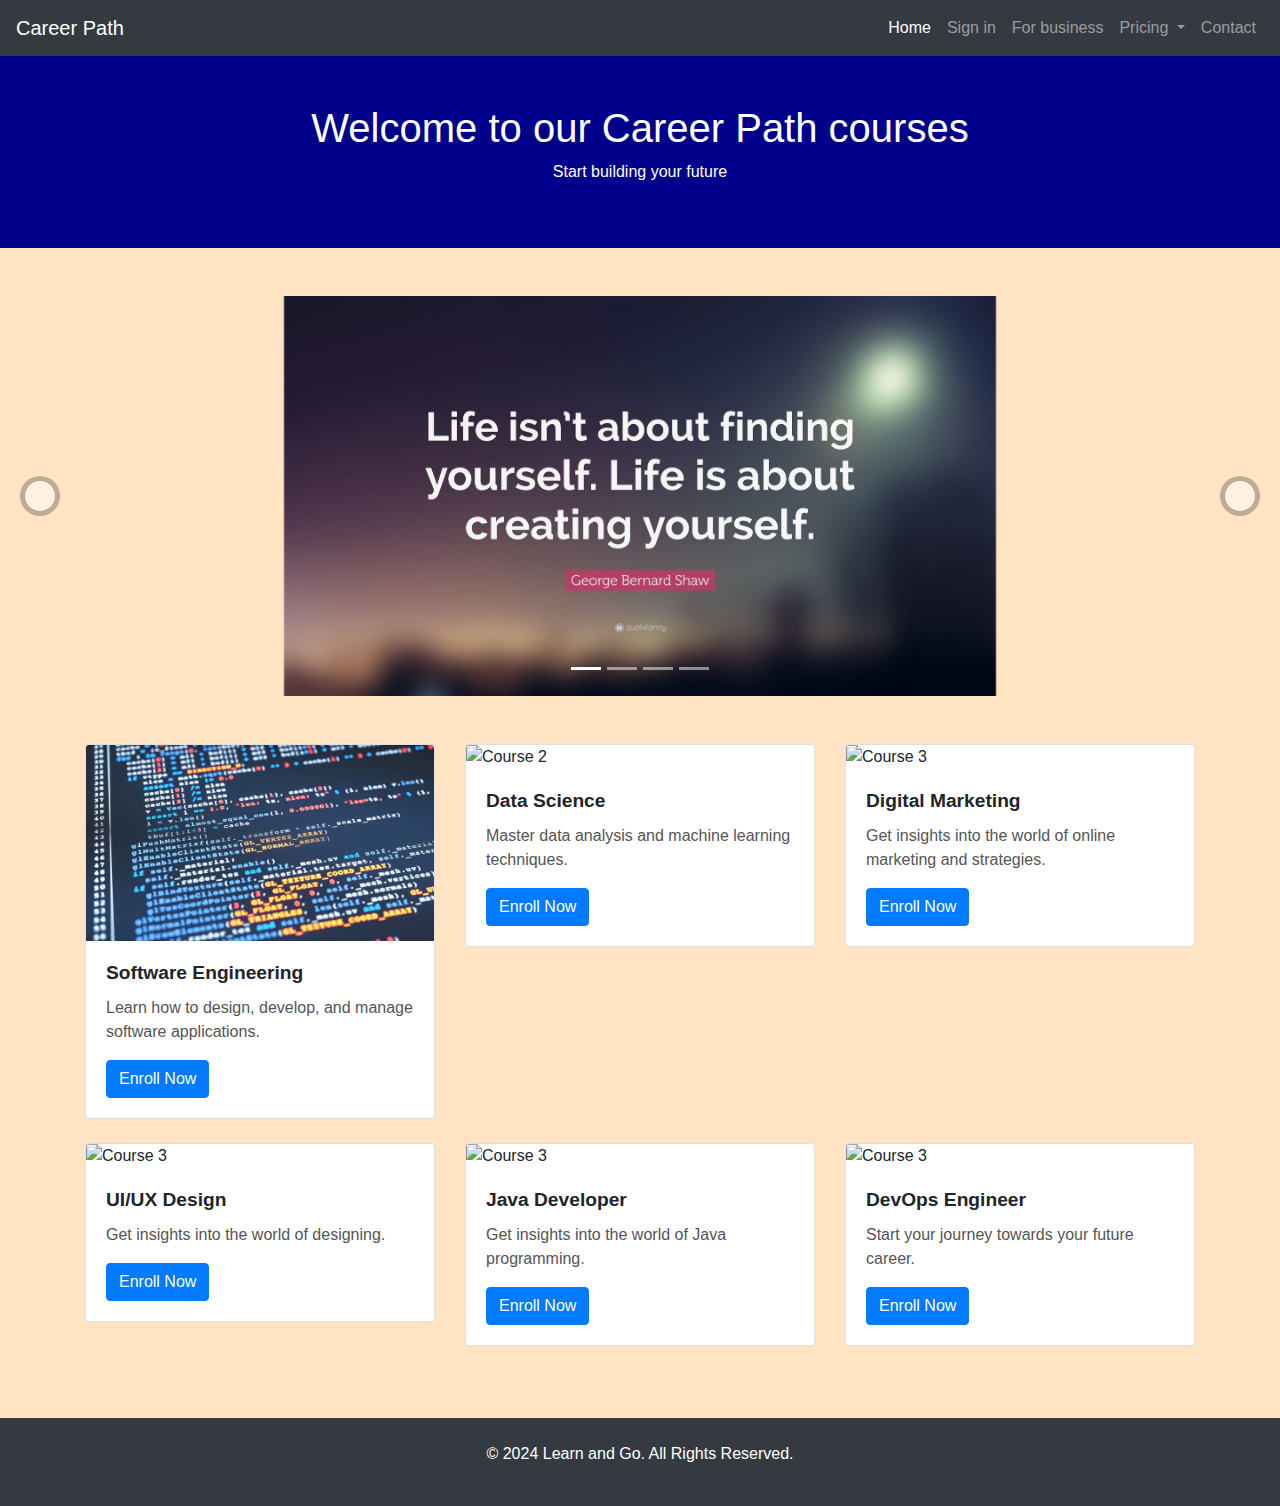
==== Online Learning Website/career.html @ d6eb6c9b "Updated version of the website" ====
<!DOCTYPE html>
<html lang="en">
<head>
    <meta charset="UTF-8">
    <meta name="viewport" content="width=device-width, initial-scale=1.0">
    <title>Career Path Courses</title>
    <link href="https://stackpath.bootstrapcdn.com/bootstrap/4.5.2/css/bootstrap.min.css" rel="stylesheet">
    <style>
        body {
            background-color: bisque;
        }
        .section-title {
            font-size: 2.5rem;
            color: #0022ff;
            font-weight: bold;
        }
        .card-title {
            font-size: 1.2rem;
            font-weight: bold;
        }
        .card-text {
            font-size: 1rem;
            color: #555;
        }
        .btn-primary {
            background-color: #007bff;
            border-color: #007bff;
        }
        .carousel-item img {
            max-height: 400px;
            object-fit: contain;
        }

        .carousel-control-prev,
        .carousel-control-next {
    width: 40px; 
    height: 40px; 
    background-color: rgba(0, 0, 0, 0.5); 
    border-radius: 50%; 
    position: absolute;
    top: 50%; 
    transform: translateY(-50%); 
}

.carousel-control-prev {
    left: 20px; 
}

.carousel-control-next {
    right: 20px; 
}

.carousel-control-prev-icon,
.carousel-control-next-icon {
    width: 30px; 
    height: 30px; 
    background-color: black; 
    border-radius: 50%; 
    background-size: 20px 20px; 
    background-position: center; 
    background-color: #fff;
}

.bg-dark-blue{
    background-color: darkblue;
    color: white;
}

html, body {
    overflow-x: hidden; 
    width: 100%; 
}

    </style>
</head>
<body>

    <nav class="navbar navbar-expand-lg navbar-dark bg-dark">
        <a class="navbar-brand" href="#">Career Path</a>
        <button class="navbar-toggler" type="button" data-toggle="collapse" data-target="#navbarNav" aria-controls="navbarNav" aria-expanded="false" aria-label="Toggle navigation">
            <span class="navbar-toggler-icon"></span>
        </button>
        <div class="collapse navbar-collapse" id="navbarNav">
            <ul class="navbar-nav ml-auto">
                <li class="nav-item active">
                    <a class="nav-link" href="index.html">Home</a>
                </li>
                <li class="nav-item">
                    <a class="nav-link" href="login.html">Sign in</a>
                </li>
                <li class="nav-item">
                    <a class="nav-link" href="business.html">For business</a>
                </li>
                <li class="nav-item dropdown">
                    <a class="nav-link dropdown-toggle" href="#" id="navbarDropdown" role="button" data-toggle="dropdown" aria-haspopup="true" aria-expanded="false">
                        Pricing
                    </a>
                    <div class="dropdown-menu" aria-labelledby="navbarDropdown">
                        <a class="dropdown-item" href="#">For individuals</a>
                        <a class="dropdown-item" href="#">For students</a>
                        <div class="dropdown-divider"></div>
                        <a class="dropdown-item" href="#">For teams</a>
                    </div>
                </li>
                <li class="nav-item">
                    <a class="nav-link" href="#">Contact</a>
                </li>
            </ul>
        </div>
    </nav>
    

<header class="bg-dark-blue text-white text-center p-5">
    <h1>Welcome to our Career Path courses</h1>
    <p>Start building your future</p>
</header>


<div id="careerCarousel" class="carousel slide my-5" data-ride="carousel">
    <ol class="carousel-indicators">
        <li data-target="#carouselExampleIndicators" data-slide-to="0" class="active"></li>
        <li data-target="#carouselExampleIndicators" data-slide-to="1"></li>
        <li data-target="#carouselExampleIndicators" data-slide-to="2"></li>
        <li data-target="#carouselExampleIndicators" data-slide-to="3"></li>
      </ol>
    <div class="carousel-inner">
        <div class="carousel-item active">
            <img src="quote.jpg" class="d-block w-100" alt="quote">
        </div>
        <div class="carousel-item">
            <img src="Einstein.jpg" class="d-block w-100" alt="Albert Einstein">
        </div>
        <div class="carousel-item">
            <img src="life.jpg" class="d-block w-100" alt="Life">
        </div>
        <div class="carousel-item">
            <img src="https://www.quote.cc/wp-content/uploads/2019/12/arnold-schwarzenegger-quotes-dec29-23.jpg" class="d-block w-100" alt="Arnold's quote">
        </div>
    </div>
    <a class="carousel-control-prev" href="#careerCarousel" role="button" data-slide="prev">
        <span class="carousel-control-prev-icon" aria-hidden="true"></span>
        <span class="sr-only">Previous</span>
    </a>
    <a class="carousel-control-next" href="#careerCarousel" role="button" data-slide="next">
        <span class="carousel-control-next-icon" aria-hidden="true"></span>
        <span class="sr-only">Next</span>
    </a>
</div>

<div class="container my-5">
    <div class="row">

        <div class="col-lg-4 col-md-6 mb-4">
            <div class="card">
                <img src="engineer.jpg" class="card-img-top" alt="Course 1">
                <div class="card-body">
                    <h5 class="card-title">Software Engineering</h5>
                    <p class="card-text">Learn how to design, develop, and manage software applications.</p>
                    <a href="#" class="btn btn-primary">Enroll Now</a>
                </div>
            </div>
        </div>

        <div class="col-lg-4 col-md-6 mb-4">
            <div class="card">
                <img src="https://datafloq.com/wp-content/uploads/2022/12/What-Is-Data-Science-And-How-To-Become-A-Data-Scientist.jpg" class="card-img-top" alt="Course 2">
                <div class="card-body">
                    <h5 class="card-title">Data Science</h5>
                    <p class="card-text">Master data analysis and machine learning techniques.</p>
                    <a href="#" class="btn btn-primary">Enroll Now</a>
                </div>
            </div>
        </div>

        <div class="col-lg-4 col-md-6 mb-4">
            <div class="card">
                <img src="https://th.bing.com/th/id/OIP.ZfCzy1n6ojby6PhW7ZmX4QHaE7?rs=1&pid=ImgDetMain" class="card-img-top" alt="Course 3">
                <div class="card-body">
                    <h5 class="card-title">Digital Marketing</h5>
                    <p class="card-text">Get insights into the world of online marketing and strategies.</p>
                    <a href="#" class="btn btn-primary">Enroll Now</a>
                </div>
            </div>
        </div>

        <div class="col-lg-4 col-md-6 mb-4">
            <div class="card">
                <img src="https://th.bing.com/th/id/OIP.doYHfVKgVncrGIL5jmSOMgHaE8?rs=1&pid=ImgDetMain" class="card-img-top" alt="Course 3">
                <div class="card-body">
                    <h5 class="card-title">UI/UX Design</h5>
                    <p class="card-text">Get insights into the world of designing.</p>
                    <a href="#" class="btn btn-primary">Enroll Now</a>
                </div>
            </div>
        </div>

        <div class="col-lg-4 col-md-6 mb-4">
            <div class="card">
                <img src="https://th.bing.com/th/id/OIP.hpePv_l6agbjJ740hSFwegHaEJ?w=307&h=180&c=7&r=0&o=5&dpr=1.3&pid=1.7" class="card-img-top" alt="Course 3">
                <div class="card-body">
                    <h5 class="card-title">Java Developer</h5>
                    <p class="card-text">Get insights into the world of Java programming.</p>
                    <a href="#" class="btn btn-primary">Enroll Now</a>
                </div>
            </div>
        </div>

        <div class="col-lg-4 col-md-6 mb-4">
            <div class="card">
                <img src="https://th.bing.com/th/id/OIP.w8W9VW9I5xa8BNxTwE8gnQHaE1?rs=1&pid=ImgDetMain" class="card-img-top" alt="Course 3">
                <div class="card-body">
                    <h5 class="card-title">DevOps Engineer</h5>
                    <p class="card-text">Start your journey towards your future career.</p>
                    <a href="#" class="btn btn-primary">Enroll Now</a>
                </div>
            </div>
        </div>
    </div>
</div>


<footer class="bg-dark text-white text-center py-4">
    <div class="container text-center">
        <p>© 2024 Learn and Go. All Rights Reserved.</p>
    </div>
</footer>

<script src="https://code.jquery.com/jquery-3.5.1.slim.min.js"></script>
<script src="https://cdn.jsdelivr.net/npm/@popperjs/core@2.9.3/dist/umd/popper.min.js"></script>
<script src="https://stackpath.bootstrapcdn.com/bootstrap/4.5.2/js/bootstrap.min.js"></script>

<script>
    function enrollCourse(event) {
        event.preventDefault(); 
        alert("Thank you for enrolling in this course!");
    }
    
    function highlightCard(event) {
        event.currentTarget.style.backgroundColor = "#e0f7fa"; 
    }
    
    function removeHighlight(event) {
        event.currentTarget.style.backgroundColor = ""; 
    }
    
    document.querySelectorAll('.btn-primary').forEach(button => {
        button.addEventListener('click', enrollCourse);
    });
    
    document.querySelectorAll('.card').forEach(card => {
        card.addEventListener('mouseover', highlightCard); 
        card.addEventListener('mouseout', removeHighlight); 
    });
    </script>
    

</body>
</html>
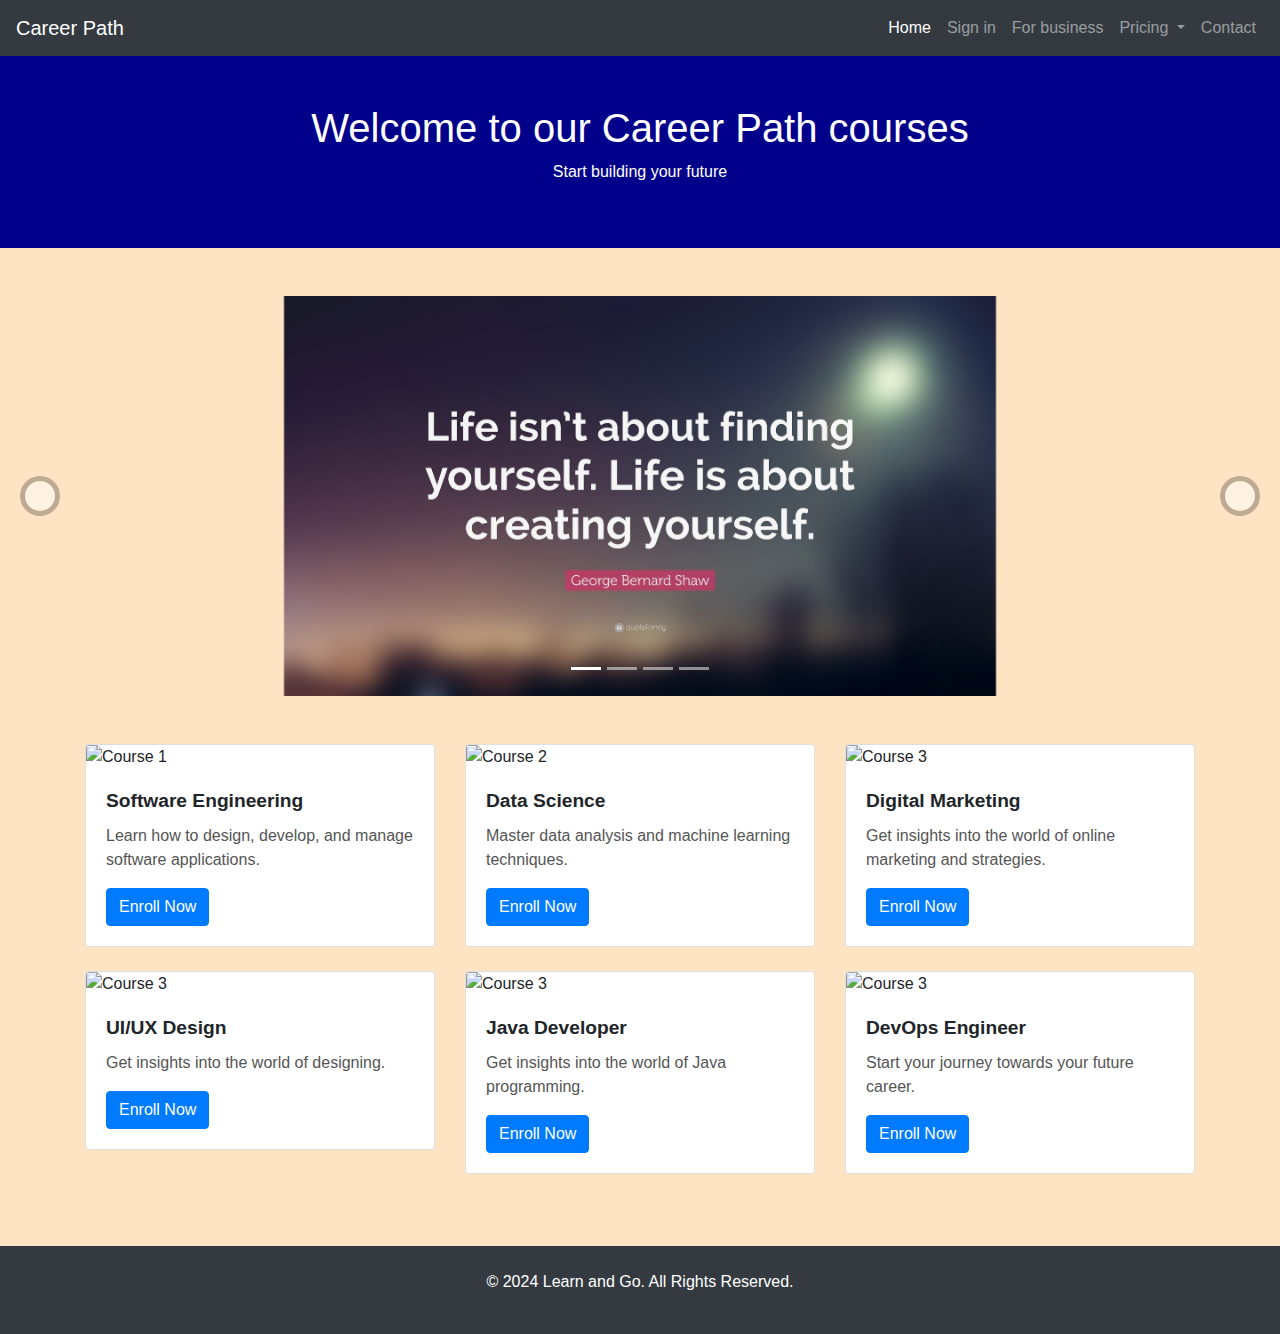
==== commit 7b016295: "Updated version of website" ====
--- a/Online Learning Website/career.html
+++ b/Online Learning Website/career.html
@@ -128,7 +128,7 @@
             <img src="quote.jpg" class="d-block w-100" alt="quote">
         </div>
         <div class="carousel-item">
-            <img src="Einstein.jpg" class="d-block w-100" alt="Albert Einstein">
+            <img src="https://quotefancy.com/media/wallpaper/3840x2160/2002201-Albert-Einstein-Quote-If-you-want-to-live-a-happy-life-tie-it-to-a.jpg" class="d-block w-100" alt="Albert Einstein">
         </div>
         <div class="carousel-item">
             <img src="life.jpg" class="d-block w-100" alt="Life">
@@ -152,7 +152,7 @@
 
         <div class="col-lg-4 col-md-6 mb-4">
             <div class="card">
-                <img src="engineer.jpg" class="card-img-top" alt="Course 1">
+                <img src="https://th.bing.com/th/id/OIP.WthI8ySEtHrQEmqcWnMnugHaEK?rs=1&pid=ImgDetMain" class="card-img-top" alt="Course 1">
                 <div class="card-body">
                     <h5 class="card-title">Software Engineering</h5>
                     <p class="card-text">Learn how to design, develop, and manage software applications.</p>
@@ -243,14 +243,15 @@
         event.currentTarget.style.backgroundColor = ""; 
     }
     
-    document.querySelectorAll('.btn-primary').forEach(button => {
-        button.addEventListener('click', enrollCourse);
-    });
-    
-    document.querySelectorAll('.card').forEach(card => {
-        card.addEventListener('mouseover', highlightCard); 
-        card.addEventListener('mouseout', removeHighlight); 
-    });
+    document.querySelectorAll('.btn-primary').forEach(function(button) {
+    button.addEventListener('click', enrollCourse);
+});
+
+document.querySelectorAll('.card').forEach(function(card) {
+    card.addEventListener('mouseover', highlightCard);
+    card.addEventListener('mouseout', removeHighlight);
+});
+
     </script>
     
 
